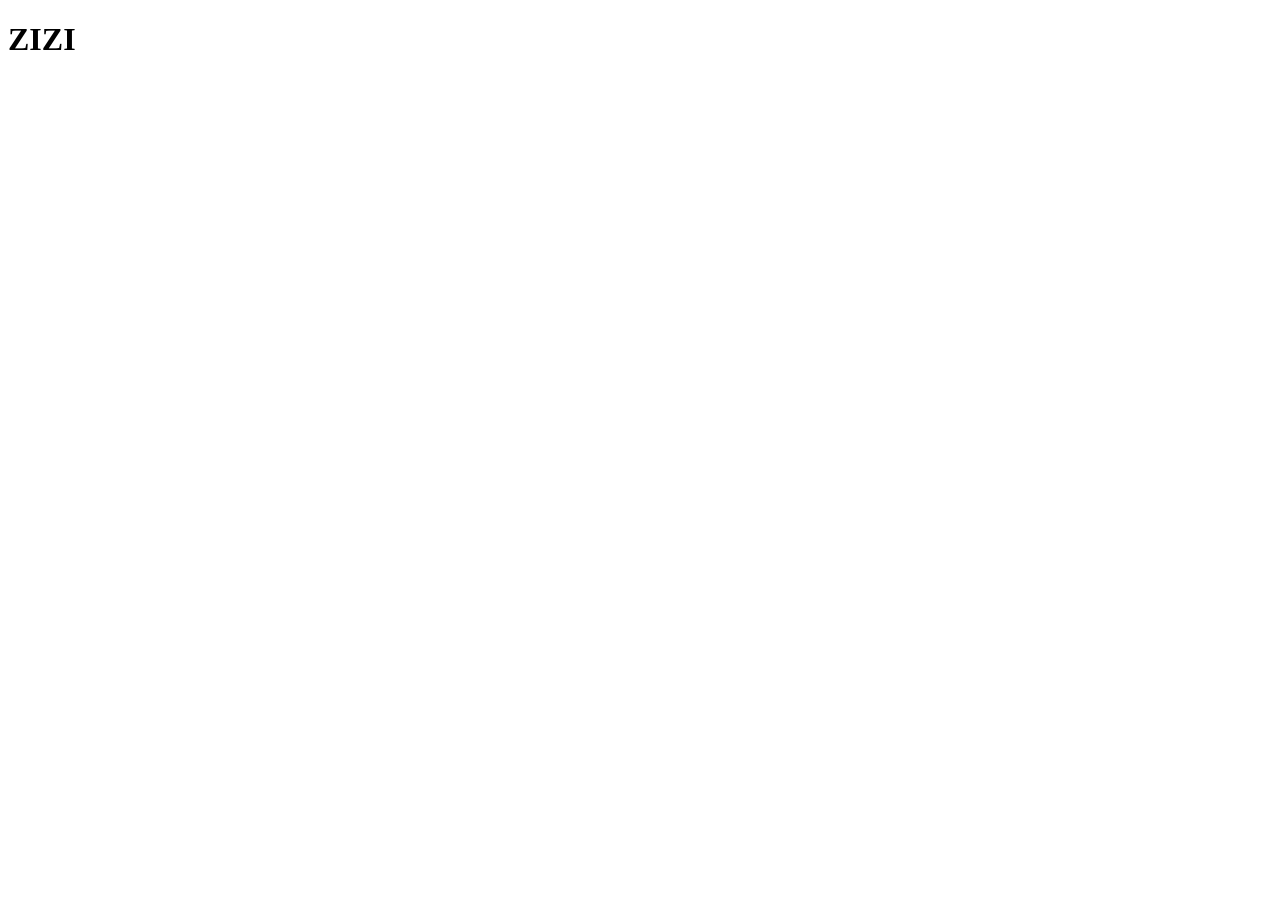
==== acceuil.html @ 849febb6 "8h9h" ====
<!DOCTYPE html>
<!-- Antoine modifie de 8h à 9h -->
<html lang="en">
<head>
    <meta charset="UTF-8">
    <meta name="viewport" content="width=device-width, initial-scale=1.0">
    <title>Document</title>
</head>
<body>
    <H1>ZIZI</H1>
    <!--     Ceci est un commentaire de test -->
</body>
</html>
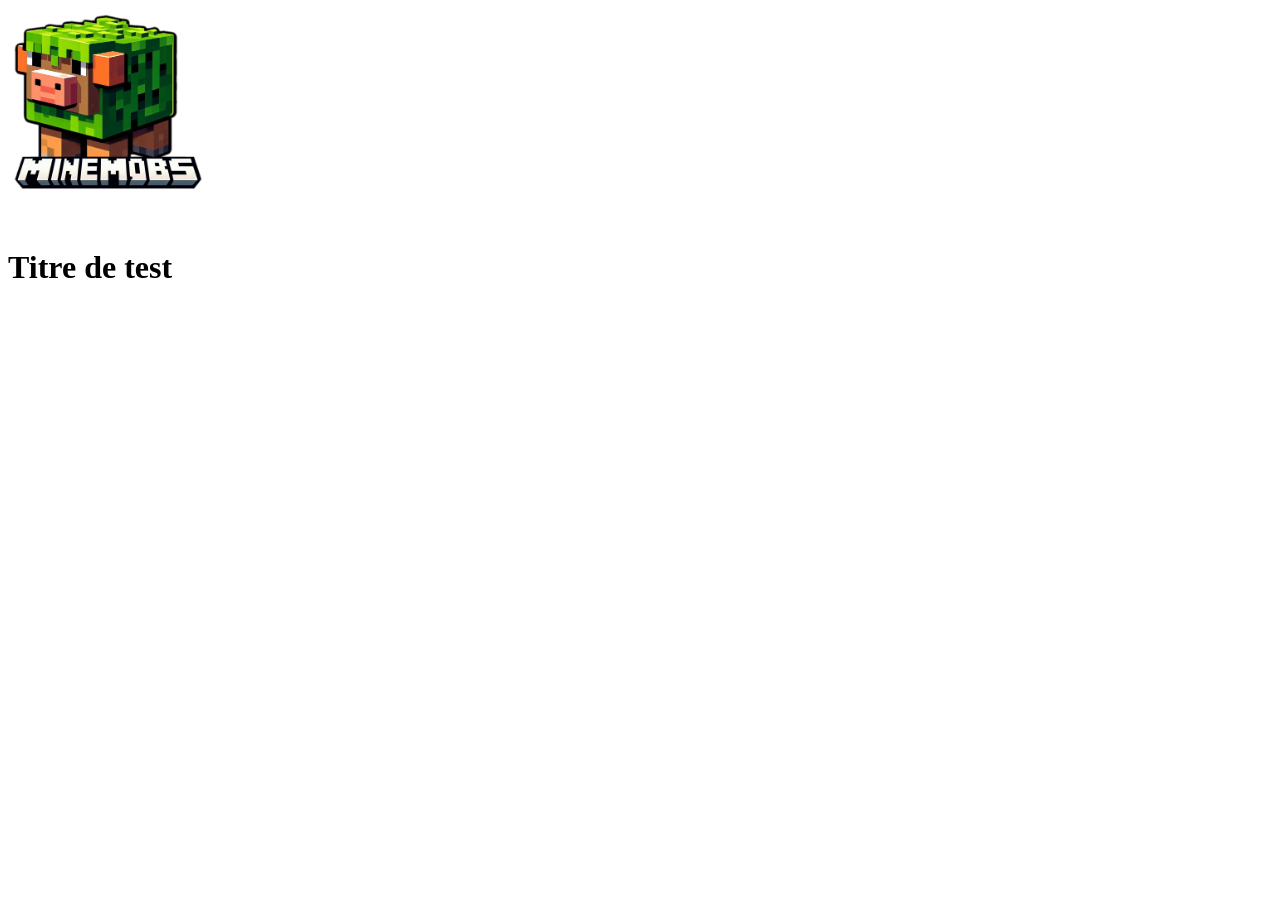
==== commit 20d04214: "fics de base" ====
--- a/acceuil.html
+++ b/acceuil.html
@@ -1,13 +1,17 @@
 <!DOCTYPE html>
-<!-- Antoine modifie de 8h à 9h -->
-<html lang="en">
+<html lang="fr">
 <head>
     <meta charset="UTF-8">
     <meta name="viewport" content="width=device-width, initial-scale=1.0">
-    <title>Document</title>
+    <link rel="stylesheet" href="./acceuil.css">
+    <link rel="shortcut icon" href="./Logo-title.png">
+    <title>Minemobs - Accueil</title>
 </head>
 <body>
-    <H1>ZIZI</H1>
-    <!--     Ceci est un commentaire de test -->
+    <header>
+        <img src="./logo.png" alt="" class="logo">
+    </header>
+    <h1>Titre de test</h1>
+    <footer></footer>
 </body>
 </html>
--- a/acceuil.css
+++ b/acceuil.css
@@ -0,0 +1,3 @@
+.logo {
+    width: 200px;
+}
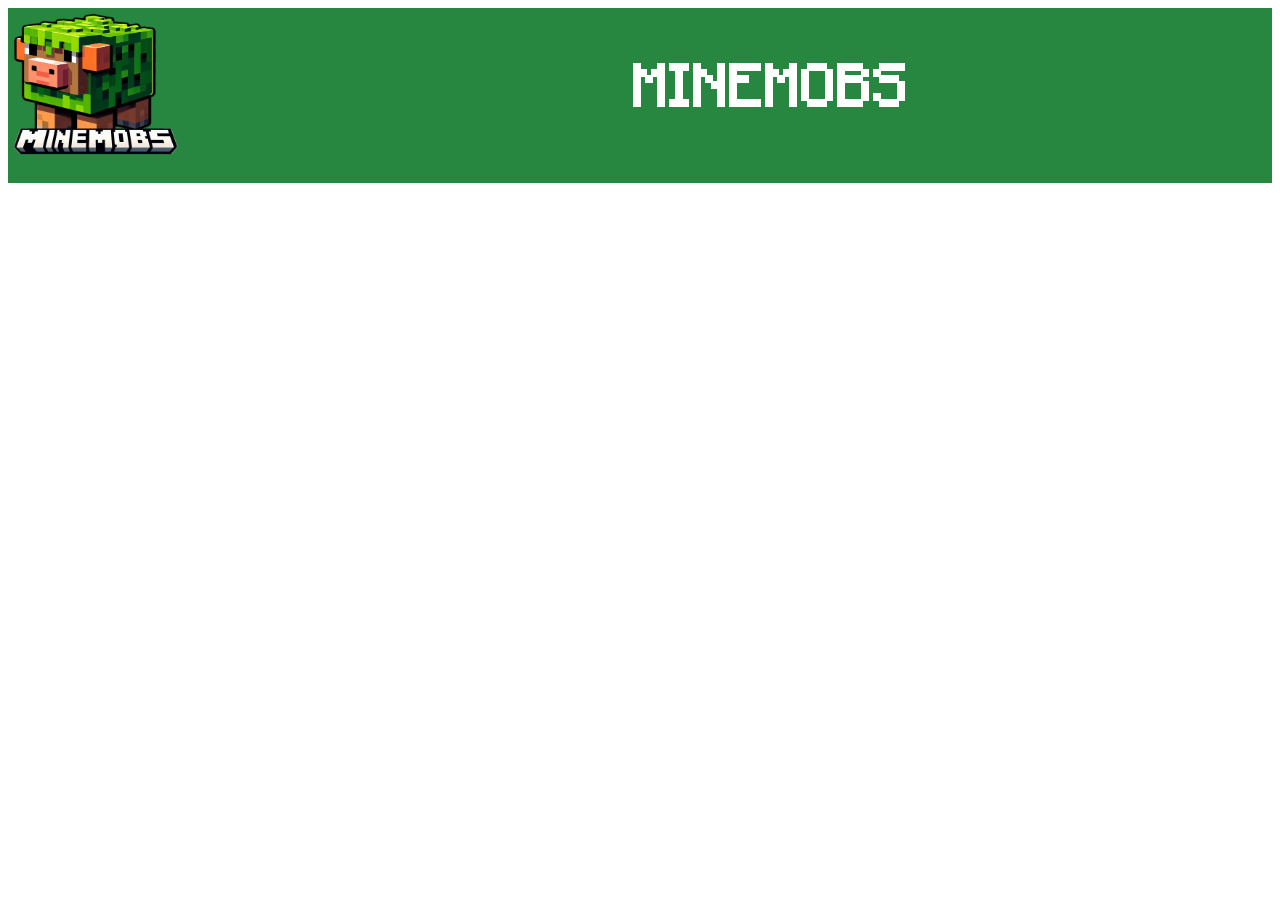
==== commit f9bc7f80: "Update" ====
--- a/acceuil.html
+++ b/acceuil.html
@@ -10,8 +10,8 @@
 <body>
     <header>
         <img src="./logo.png" alt="" class="logo">
+        <H1>MINEMOBS</H1>
     </header>
-    <h1>Titre de test</h1>
     <footer></footer>
 </body>
 </html>
--- a/acceuil.css
+++ b/acceuil.css
@@ -1,3 +1,28 @@
 .logo {
-    width: 200px;
-}+    width: 175px;
+    margin-top: 0;
+    height: 175px;
+
+}
+
+@font-face {
+    font-family: 'Minecraft';
+    src: url('Minecraftia-Regular.ttf') format('truetype');
+}
+h1 {
+    font-family: 'Minecraft', sans-serif;
+    font-size: 3em;
+    text-align: center;
+    margin-top: 45px;
+    margin-left: 450px;
+
+    color: white;
+
+}
+header{
+    display:flex;
+    background-color: #278741;
+    padding-bottom: 0px;
+
+}
+
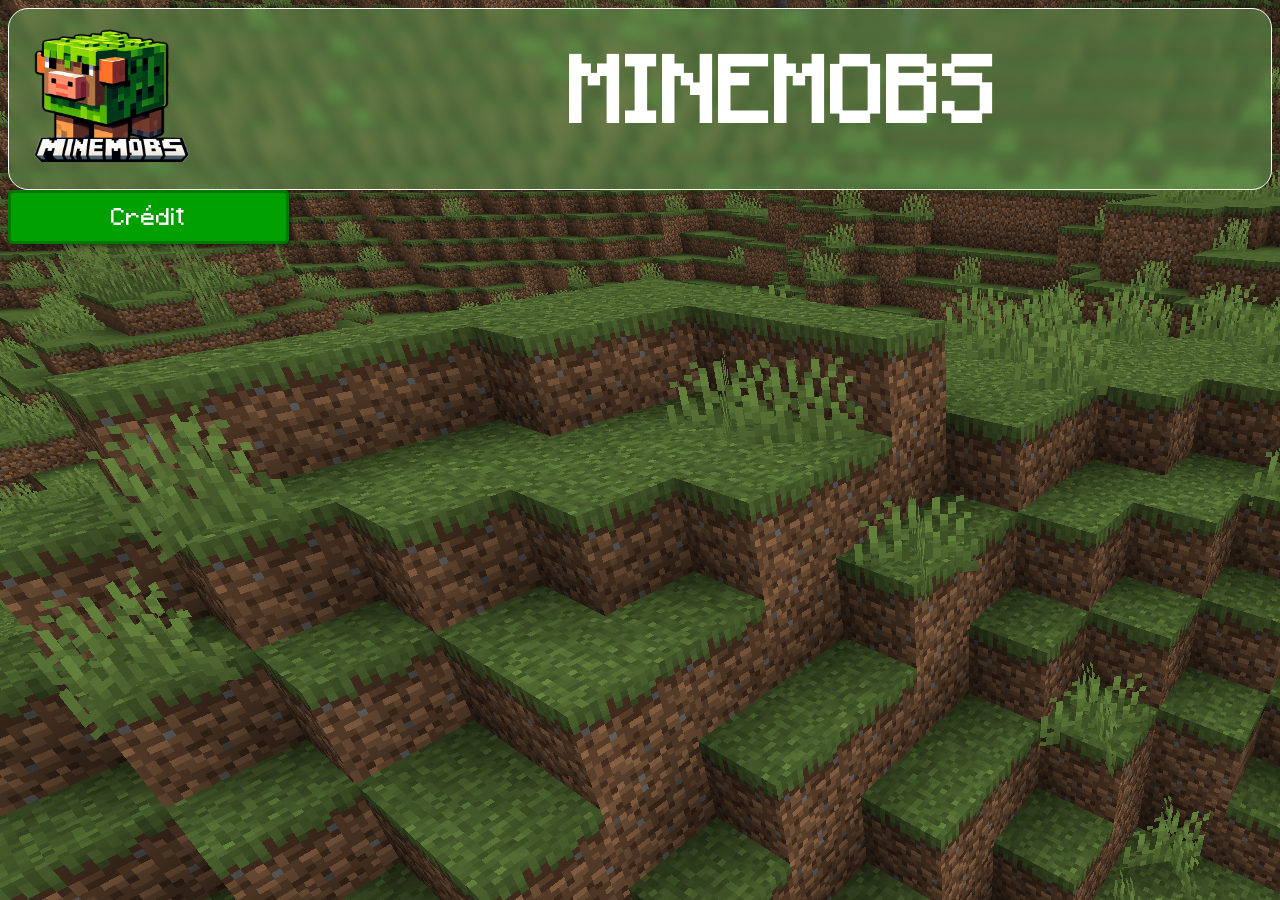
==== commit 3dccc62b: "Update" ====
--- a/acceuil.html
+++ b/acceuil.html
@@ -12,6 +12,11 @@
         <img src="./logo.png" alt="" class="logo">
         <H1>MINEMOBS</H1>
     </header>
-    <footer></footer>
+    <main>
+        
+    </main>
+    <footer>
+        <a href="#" class="button-link"><div>Crédit</div></a>
+    </footer>
 </body>
 </html>
--- a/acceuil.css
+++ b/acceuil.css
@@ -1,7 +1,9 @@
 .logo {
-    width: 175px;
+    width: 165px;
     margin-top: 0;
-    height: 175px;
+    height: 165px;
+    margin-left: 20px;
+    margin-top: 15px;
 
 }
 
@@ -11,18 +13,54 @@
 }
 h1 {
     font-family: 'Minecraft', sans-serif;
-    font-size: 3em;
+    font-size: 75px;
     text-align: center;
-    margin-top: 45px;
-    margin-left: 450px;
-
+    margin-top: 30px;
+    margin-left: 375px;
+    margin-bottom: 0;
     color: white;
 
 }
 header{
     display:flex;
-    background-color: #278741;
+    border: solid 1px white;
+    border-radius: 20px;
+    background-color: rgba(106, 170, 89, 0.5);
+    backdrop-filter: blur(4px); /* Flou de l'arrière-plan derrière l'élément */
     padding-bottom: 0px;
 
 }
+body{
+    background-image: url("plains_biome_day.png");
+    display: flex;
+    flex-direction: column;
+}
+main{
+    flex:1;
+}
+footer{
+    bottom: 0;
+}
+.button-link {
+    display: inline-block; /* Rend le lien en mode bloc pour définir une largeur et une hauteur */
+    padding: 10px 100px; /* Ajoute de l'espace autour du texte */
+    background-color: #00a000; /* Couleur de fond (vert clair) */
+    color: #fff; /* Couleur du texte */
+    text-decoration: none; /* Supprime le soulignement des liens */
+    border: 3px solid #007700; /* Bordure plus foncée */
+    border-radius: 5px; /* Coins arrondis */
+    box-shadow: 2px 2px 5px rgba(0, 0, 0, 0.5); /* Ombre légère */
+    font-size: 20px; /* Taille du texte */
+    font-family: "Minecraft", sans-serif; /* Police du texte */
+    text-align: center; /* Centre le texte */
+}
 
+.button-link:hover {
+    background-color: #00b000; /* Change légèrement la couleur au survol */
+    box-shadow: 3px 3px 7px rgba(0, 0, 0, 0.6); /* Accentue l'ombre */
+}
+
+.button-link:active {
+    background-color: #007700; /* Couleur plus foncée quand on clique */
+
+}
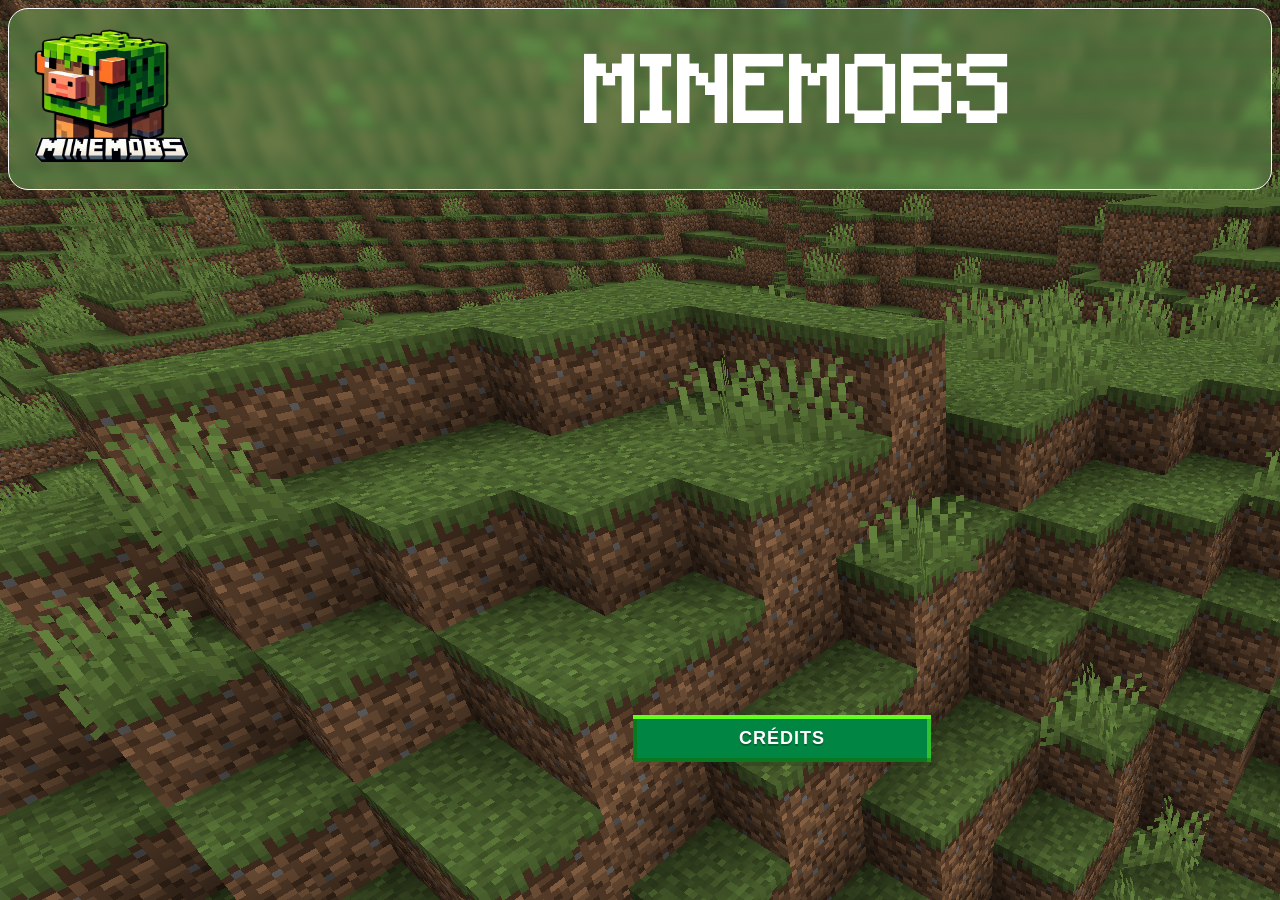
==== commit 2cfdd0f8: "modif antoine" ====
--- a/acceuil.html
+++ b/acceuil.html
@@ -16,7 +16,7 @@
         
     </main>
     <footer>
-        <a href="#" class="button-link"><div>Crédit</div></a>
+        <a href="credits.html" class="button-link"><div>Crédits</div></a>
     </footer>
 </body>
 </html>
--- a/acceuil.css
+++ b/acceuil.css
@@ -11,12 +11,16 @@
     font-family: 'Minecraft';
     src: url('Minecraftia-Regular.ttf') format('truetype');
 }
+@font-face {
+    font-family: 'National-Bold';
+    src: url('TestNational2-Thin.otf') format('truetype');
+}
 h1 {
     font-family: 'Minecraft', sans-serif;
     font-size: 75px;
     text-align: center;
     margin-top: 30px;
-    margin-left: 375px;
+    margin-left: 390px;
     margin-bottom: 0;
     color: white;
 
@@ -41,26 +45,73 @@
 footer{
     bottom: 0;
 }
+
 .button-link {
-    display: inline-block; /* Rend le lien en mode bloc pour définir une largeur et une hauteur */
-    padding: 10px 100px; /* Ajoute de l'espace autour du texte */
-    background-color: #00a000; /* Couleur de fond (vert clair) */
-    color: #fff; /* Couleur du texte */
-    text-decoration: none; /* Supprime le soulignement des liens */
-    border: 3px solid #007700; /* Bordure plus foncée */
-    border-radius: 5px; /* Coins arrondis */
-    box-shadow: 2px 2px 5px rgba(0, 0, 0, 0.5); /* Ombre légère */
-    font-size: 20px; /* Taille du texte */
-    font-family: "Minecraft", sans-serif; /* Police du texte */
-    text-align: center; /* Centre le texte */
+    font-size: 18px;
+    background-color: #008542;
+    color: #fff;
+    text-shadow: 0 2px 0 rgb(0 0 0 / 25%);
+    display: flex;
+    margin-left: 625px;
+    margin-top: 525px;
+    width: 250px;
+    justify-content: center;
+    position: relative;
+    border: 0;
+    z-index: 1;
+    text-transform: uppercase;
+    letter-spacing: 1px;
+    padding: 0.8rem 1.5rem;
+    text-decoration: none;
+    font-weight: 900;
+    font-family: "Arial", sans-serif;
+    transition: all 0.7s cubic-bezier(0, 0.8, 0.26, 0.99);
 }
 
-.button-link:hover {
-    background-color: #00b000; /* Change légèrement la couleur au survol */
-    box-shadow: 3px 3px 7px rgba(0, 0, 0, 0.6); /* Accentue l'ombre */
+.button-link:before {
+    position: absolute;
+    pointer-events: none;
+    top: 0;
+    left: 0;
+    display: block;
+    width: 100%;
+    height: 100%;
+    content: "";
+    transition: 0.7s cubic-bezier(0, 0.8, 0.26, 0.99);
+    z-index: -1;
+    background-color: #008542 ;
+    box-shadow: 0 -4px rgb(21 108 0 / 50%) inset,
+    0 4px rgb(100 253 31 / 99%) inset, -4px 0 rgb(100 253 31 / 50%) inset,
+    4px 0 rgb(21 108 0 / 50%) inset;
+}
+
+.button-link:after {
+    position: absolute;
+    pointer-events: none;
+    top: 0;
+    left: 0;
+    display: block;
+    width: 100%;
+    height: 100%;
+    content: "";
+    box-shadow: 0 4px 0 0 rgb(0 0 0 / 15%);
+    transition: 0.7s cubic-bezier(0, 0.8, 0.26, 0.99);
+}
+
+.button-link:hover:before {
+    box-shadow: 0 -4px rgb(0 0 0 / 50%) inset, 0 4px rgb(255 255 255 / 20%) inset,
+    -4px 0 rgb(255 255 255 / 20%) inset, 4px 0 rgb(0 0 0 / 50%) inset;
+}
+
+.button-link:hover:after {
+    box-shadow: 0 4px 0 0 rgb(0 0 0 / 15%);
 }
 
 .button-link:active {
-    background-color: #007700; /* Couleur plus foncée quand on clique */
+    transform: translateY(4px);
+}
 
-}+.button-link:active:after {
+    box-shadow: 0 0px 0 0 rgb(0 0 0 / 15%);
+}
+
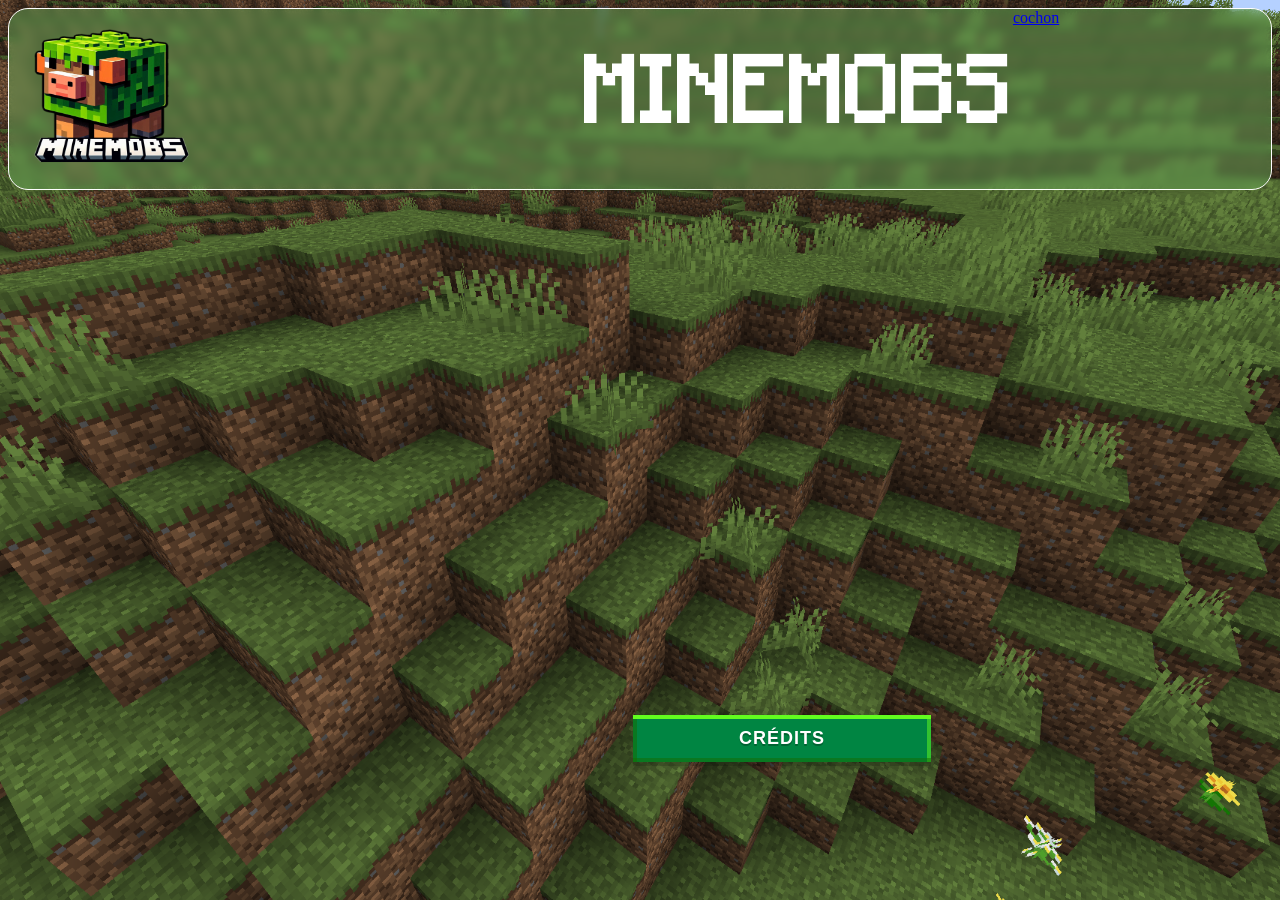
==== commit dc36acb4: "Update Malone" ====
--- a/acceuil.html
+++ b/acceuil.html
@@ -11,6 +11,8 @@
     <header>
         <img src="./logo.png" alt="" class="logo">
         <H1>MINEMOBS</H1>
+        <a class ="button" href="cochon.html">cochon</a>
+
     </header>
     <main>
         
--- a/acceuil.css
+++ b/acceuil.css
@@ -5,6 +5,11 @@
     margin-left: 20px;
     margin-top: 15px;
 
+}
+
+  
+html {
+    scroll-behavior: smooth;
 }
 
 @font-face {
@@ -38,6 +43,10 @@
     background-image: url("plains_biome_day.png");
     display: flex;
     flex-direction: column;
+    background-size: cover; 
+    background-repeat: no-repeat; 
+    background-position: center; 
+    background-attachment: fixed;
 }
 main{
     flex:1;
@@ -115,3 +124,4 @@
     box-shadow: 0 0px 0 0 rgb(0 0 0 / 15%);
 }
 
+
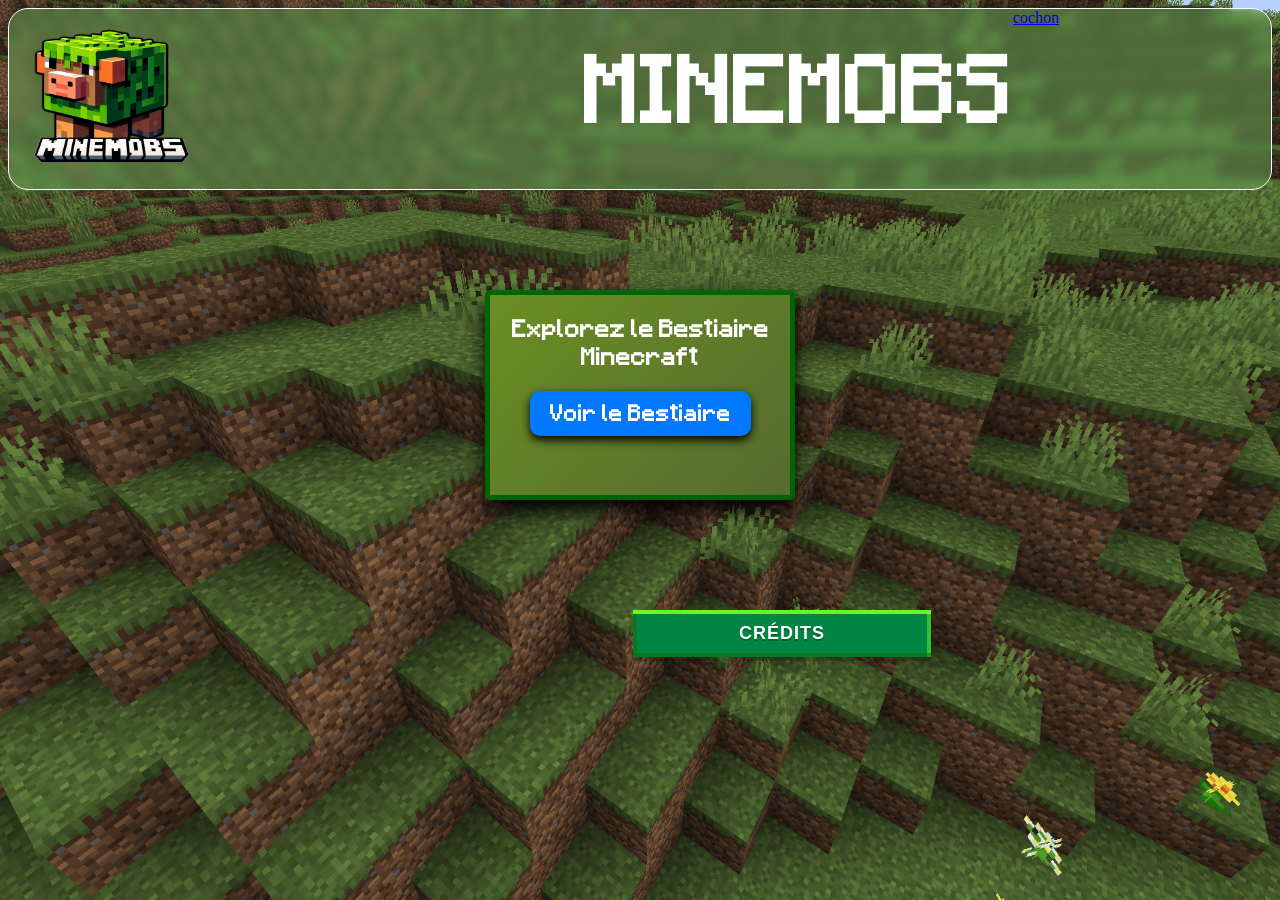
==== commit 51b6b900: "Final Update" ====
--- a/acceuil.html
+++ b/acceuil.html
@@ -15,7 +15,12 @@
 
     </header>
     <main>
-        
+        <div class="Grand_main">
+            <div class="Petit_main">
+                <p>Explorez le Bestiaire Minecraft</p>
+                <a href="cochon.html" class="lien_bestiaire">Voir le Bestiaire</a>
+            </div>
+        </div>
     </main>
     <footer>
         <a href="credits.html" class="button-link"><div>Crédits</div></a>
--- a/acceuil.css
+++ b/acceuil.css
@@ -51,6 +51,80 @@
 main{
     flex:1;
 }
+/* Contenu principal */
+.Grand_main {
+    display: flex;
+    justify-content: center;
+    align-items: center;
+    min-height: 30px;
+    margin-top: 100px;
+    position: relative;
+    
+}
+
+/* Bloc flottant */
+.Petit_main {
+    background: linear-gradient(135deg, #228b22, #32cd32);
+    width: 300px;
+    height: 200px;
+    border-radius: 5px;
+    font-family: "Minecraft", sans-serif;
+    text-align: center;
+    box-shadow: 0 10px 20px black;
+    animation: float 3s infinite ease-in-out;
+    transform-origin: center;
+    border: 5px solid #006400; 
+    background: linear-gradient(135deg, #6b8e23, #556b2f);
+}
+
+
+
+
+
+.Petit_main p {
+    margin: 20px 0 10px;
+    font-size: 20px;
+    font-weight: bold;
+    color: white;
+}
+
+/* Bouton lien stylisé */
+.lien_bestiaire{
+    display: inline-block;
+    margin-top: 10px;
+    padding: 10px 20px;
+    font-size: 18px;
+    font-weight: bold;
+    color: white;
+    text-decoration: none;
+    background-color: #0078ff;
+    border-radius: 10px;
+    box-shadow: 0 4px 10px black;
+    transition: transform 0.3s, box-shadow 0.3s;
+}
+
+.lien_bestiaire:hover {
+    transform: translate(-2px, -2px); 
+    box-shadow: 6px 6px 0px #003d00, 0 6px 15px rgba(0, 0, 0, 0.7); 
+    background-color: #32cd32; 
+}
+
+.lien_bestiaire:active {
+    transform: translate(2px, 2px); /* Effet d'appui */
+    box-shadow: 2px 2px 0px #003d00, 0 2px 5px black;
+}
+
+
+/* Animation du bloc flottant */
+@keyframes float {
+    0%, 100% {
+        transform: translateY(-10px);
+    }
+    50% {
+        transform: translateY(10px);
+    }
+}
+
 footer{
     bottom: 0;
 }
@@ -62,7 +136,7 @@
     text-shadow: 0 2px 0 rgb(0 0 0 / 25%);
     display: flex;
     margin-left: 625px;
-    margin-top: 525px;
+    margin-top: 110px;
     width: 250px;
     justify-content: center;
     position: relative;
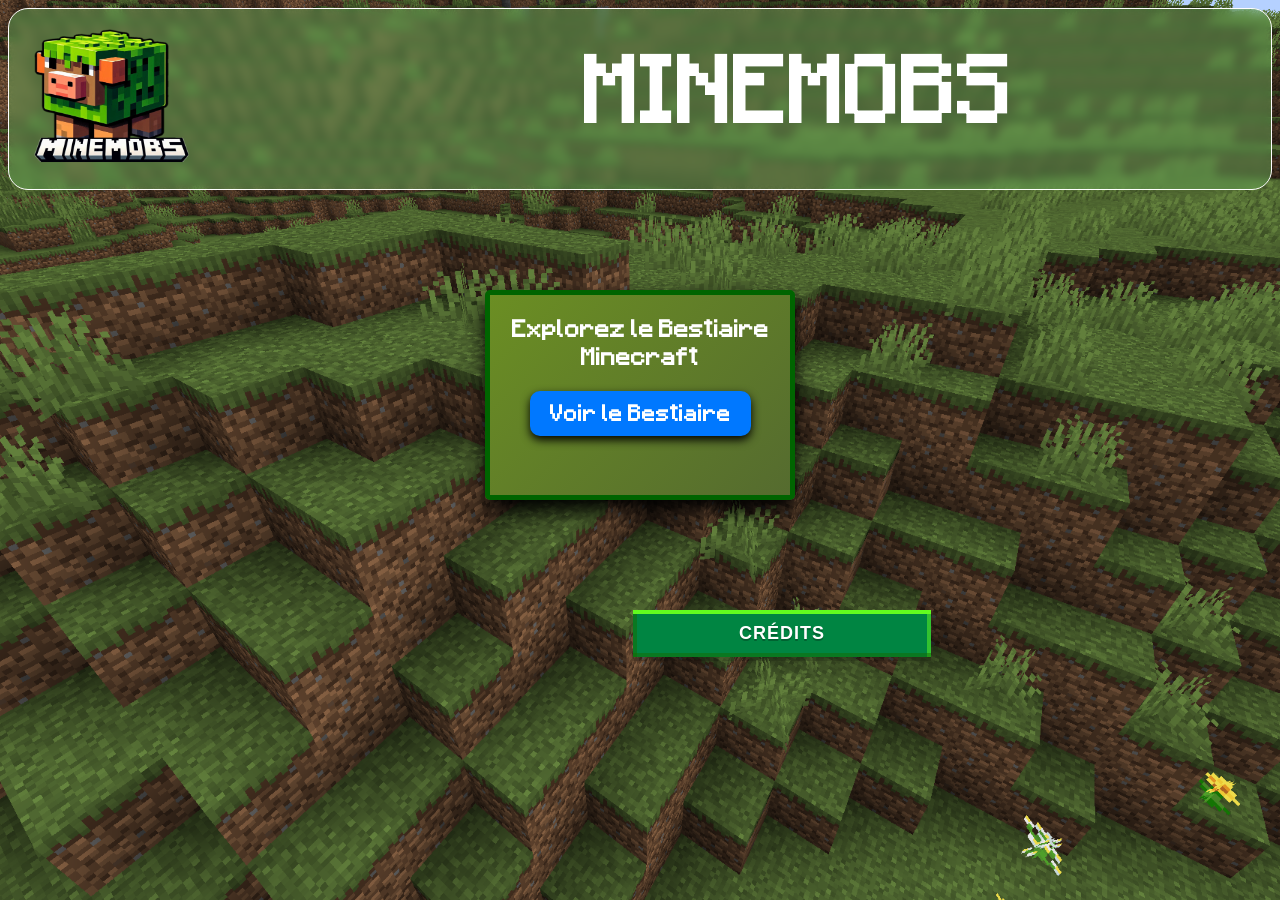
==== commit 03dea26b: "Grille_bestiaire" ====
--- a/acceuil.html
+++ b/acceuil.html
@@ -11,7 +11,7 @@
     <header>
         <img src="./logo.png" alt="" class="logo">
         <H1>MINEMOBS</H1>
-        <a class ="button" href="cochon.html">cochon</a>
+        
 
     </header>
     <main>
